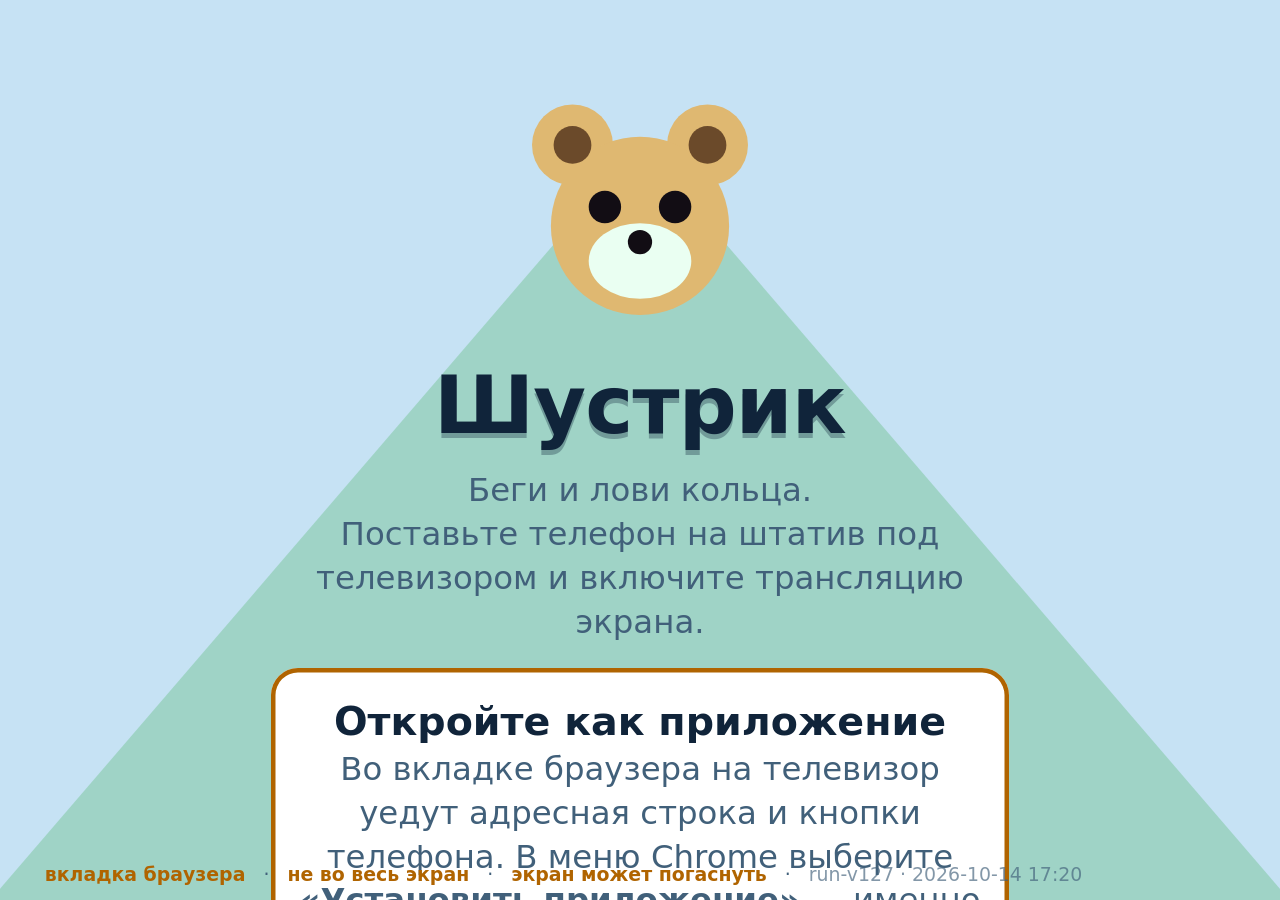
==== index.html @ c9cf73cc "Запись движений включается из меню: в PWA адресной строки нет Вчерашний читатель записи был бесполез" ====
<!doctype html>
<!-- Разбор: docs/identity-and-icons.md, docs/ui-and-layout.md -->
<html lang="ru">
<head>
<meta charset="utf-8">
<meta name="viewport" content="width=device-width, initial-scale=1, viewport-fit=cover, user-scalable=no">
<meta name="theme-color" content="#c6e2f4">
<title>Шустрик</title>
<link rel="manifest" href="manifest.webmanifest">
<link rel="icon" href="icons/icon-192.png">
<link rel="apple-touch-icon" href="icons/icon-192.png">
<link rel="stylesheet" href="css/style.css">
</head>
<body>

<div id="stage">
  <div class="corridor"></div>

  <!-- ШУСТРИК — талисман игры, и рисунок у него ОДИН на три места: здесь,
       в иконке приложения (tools/make-icons.mjs) и в самом забеге, где он
       выскакивает из бадника (js/view.js). Среды разные — разметка, байтовый
       кодировщик PNG и четырёхугольники Canvas2D, — слить их в один источник
       нечем. Цвета поэтому взяты из js/theme.js и сверяются тестом, а форму
       приходится держать руками: см. docs/identity-and-icons.md,
       «мордочка в трёх местах».

       Встроенным SVG, а не файлом: tools/make-sw.mjs кладёт в офлайн-кэш из
       icons/ только .png, и отдельный .svg тихо остался бы вне кэша — у
       ребёнка без сети пропала бы картинка, а приложение бы установилось.
-->
  <svg width="0" height="0" aria-hidden="true" style="position:absolute">
    <symbol id="shustrik" viewBox="0 0 100 100">
      <circle cx="25" cy="27" r="15" fill="#dfb871"/>
      <circle cx="75" cy="27" r="15" fill="#dfb871"/>
      <circle cx="50" cy="57" r="33" fill="#dfb871"/>
      <circle cx="25" cy="27" r="7" fill="#6b4a2a"/>
      <circle cx="75" cy="27" r="7" fill="#6b4a2a"/>
      <ellipse cx="50" cy="70" rx="19" ry="14" fill="#eafff2"/>
      <circle cx="37" cy="50" r="6" fill="#120d14"/>
      <circle cx="63" cy="50" r="6" fill="#120d14"/>
      <circle cx="50" cy="63" r="4.5" fill="#120d14"/>
    </symbol>
  </svg>

  <!-- Калитка. Нужна обязательно: без жеста пользователя браузер не даст ни
       полноэкранный режим, ни камеру. Нажатие кнопки и есть этот жест. -->
  <section id="gate" class="sheet screen center">
    <svg class="mascot" aria-hidden="true"><use href="#shustrik"/></svg>
    <h1>Шустрик</h1>
    <p class="lead">Беги и лови кольца.<br>Поставьте телефон на штатив под телевизором и включите трансляцию экрана.</p>

    <div class="card warn" id="installHint" hidden>
      <h2>Откройте как приложение</h2>
      <p class="lead">Во вкладке браузера на телевизор уедут адресная строка и кнопки телефона.
        В меню Chrome выберите <b>«Установить приложение»</b> — именно этот пункт,
        а не «Добавить на главный экран».</p>
    </div>

    <div class="row center">
      <button id="start" class="big">Начать<small>экран останется включённым</small></button>
    </div>
  </section>

  <!-- Главное меню. ОДНА дверь: забег.

       Дверей было две — «Тренировка» и «Игра», — и они врали обе: за
       тренировкой стоял полноценный забег с финишем и результатом, а за игрой
       заглушка «скоро». Калибровку спрашивать отдельной дверью не надо: она
       спрашивается сама, когда прошлая не годится (`isStale` в
       js/calibrate.js), и объясняет себя зоной-целью в окошке камеры. -->
  <section id="menu" class="sheet screen center" hidden>
    <svg class="mascot small" aria-hidden="true"><use href="#shustrik"/></svg>
    <h1>Шустрик</h1>
    <div class="row center">
      <button id="goPlay" class="big grass">Играть<small id="playLen">—</small></button>
    </div>
    <!-- Кто играет. Это не родительская настройка, а первый вопрос перед
         забегом: от выбранного игрока зависит и калибровка, и то, в чью
         таблицу попадёт результат. Поэтому кнопка здесь, а не в настройках. -->
    <div class="row center">
      <!-- Длину забега выбирает ребёнок, и это та же настройка, которую
           крутит взрослый в родительском меню: два ключа об одном разошлись
           бы на первом же «почему в меню три минуты, а в настройках пять».
           Отдельного экрана выбора нет нарочно — он стоил бы записи в
           SCREENS, ORIENTATION и BACK и лишнего нажатия по дороге к забегу. -->
      <button id="setRunLen" class="ghost">Забег: <span id="runLenV">—</span></button>
      <button id="goPlayers" class="ghost">Кто играет: <span id="whoV">—</span></button>
      <button id="goRecords" class="ghost">Рекорды</button>
    </div>
    <!-- Настройки отдельной кнопкой: прежде они открывались долгим удержанием
         невидимого угла, то есть не открывались никак — найти это, не зная
         заранее, невозможно. Кнопка нарочно мелкая и внизу: ребёнку она не
         нужна, но прятать её от взрослого дороже, чем показать ребёнку. -->
    <div class="row center">
      <button id="goParent" class="ghost small">Настройки</button>
    </div>
  </section>

  <!-- Забег. Единственный экран, который смотрят с дивана, поэтому .safe:
       кадр 16:9 с запасом на overscan телевизора. -->
  <section id="run" class="safe screen" hidden>
    <canvas id="runCanvas"></canvas>

    <!-- Предпросмотр камеры. Нужен взрослому при наводке штатива и ребёнку на
         калибровке — чтобы было видно, что игра его действительно видит. -->
    <div id="runPreview" hidden>
      <video id="runVideo" playsinline muted></video>
      <canvas id="runSkeleton"></canvas>
      <div id="runSilhouette"></div>
    </div>

    <!-- Полоса игрового поля: вся ширина, которую видит камера, и где на ней
         ребёнок. По ней видно край пространства, не вглядываясь в окошко. -->
    <div id="runField" hidden>
      <div class="zone"></div>
      <div id="runFieldMark"></div>
      <div id="runFieldHint"></div>
    </div>

    <div id="runHud">
      <div id="runScore">0</div>
      <div id="runProgress"><div id="runProgressFill"></div></div>
      <div id="runSeen"></div>
    </div>

    <div id="runOverlay" hidden>
      <!-- Шустрик на финише: награда за добеганный забег, а не украшение.
           Видимость решается там же, где у остальных частей результата, —
           одним выражением в refreshHud(), а не веткой: на блоке результата
           на этом уже ошибались, и он оставался висеть поверх следующего
           забега.

           Обёртка `div` вокруг `svg` обязательна. Всё приложение прячет
           элементы через `el.hidden`, но у SVGElement это свойство НЕ
           отражается в атрибут: присваивание проходит молча, `hidden` остаётся
           в разметке, и картинка не появляется никогда. Поймано глазами на
           первом же финише. -->
      <div id="runMascot" hidden><svg class="mascot small" aria-hidden="true"><use href="#shustrik"/></svg></div>
      <div id="runOverlayTitle">—</div>
      <div id="runOverlayText">—</div>
      <div id="runNumbers" hidden></div>
      <div id="runResult" hidden></div>
      <div class="row center" id="runResultRow" hidden>
        <button id="runAgain">Ещё раз</button>
        <!-- Запись в таблицу — только с финиша и только нажатием. Выход через
             паузу не пишет ничего: половина забега без начала не результат. -->
        <button id="runSave" class="secondary">Записать</button>
        <button id="runSaveAs" class="secondary">Другое имя</button>
        <button id="runDone" class="secondary">Вернуться в меню</button>
      </div>
      <div class="row center" id="runPauseRow" hidden>
        <button id="runResume">Продолжить</button>
        <button id="runToMenu" class="secondary">В главное меню</button>
      </div>
      <button id="runCamSwitch" class="secondary" hidden>Другая камера</button>
      <button id="runNext" hidden>Дальше</button>
    </div>

    <!-- Блокировка ориентации на Android работает не всегда: ей нужен
         полноэкранный режим, а у пользователя может быть выключен автоповорот.
         Поэтому подсказка сделана на CSS и не зависит от того, удалась ли
         блокировка: экран вертикальный — она видна. -->
    <div id="runRotate">
      <div id="runRotateIcon">⟲</div>
      <div id="runRotateText">Поверните телефон горизонтально</div>
      <div id="runRotateHint">Если не поворачивается — включите автоповорот в шторке</div>
    </div>

    <!-- Пауза вместо «Выйти»: выход одним нажатием посреди забега — это
         потерянный забег, а ребёнку чаще нужно просто остановиться. -->
    <button id="runExit" class="ghost">Пауза</button>
  </section>

  <!-- Честная заглушка: экран существует, содержимого пока нет. -->
  <section id="soon" class="sheet screen center" hidden>
    <h1 id="soonTitle">—</h1>
    <div class="card">
      <p class="lead" id="soonText">—</p>
    </div>
    <div class="row center"><button id="soonBack" class="ghost">Назад</button></div>
  </section>

  <!-- Родительское меню. Открывается долгим удержанием правого верхнего угла. -->
  <section id="parent" class="sheet screen" hidden>
    <h2>Настройки для взрослого</h2>
    <div class="card">
      <div class="row">
        <button id="setLen" class="ghost">Длина забега: <span id="lenV"></span></button>
        <button id="setCrouch" class="ghost">Приседания: <span id="crouchV"></span></button>
        <button id="setSound" class="ghost">Звук: <span id="soundV"></span></button>
        <button id="setPreview" class="ghost">Окошко камеры: <span id="previewV"></span></button>
        <button id="setScreenRun" class="ghost">Экран в забеге: <span id="screenRunV"></span></button>
        <button id="setRecord" class="ghost">Запись движений: <span id="recordV"></span></button>
        <button id="setDebug" class="ghost">Отладка: <span id="debugV"></span></button>
        <button id="setCache" class="ghost">Офлайн-кэш: <span id="cacheV"></span></button>
      </div>
    </div>
    <div class="card">
      <p class="lead">Звук должен идти <b>с телефона</b>, а на телевизоре быть приглушён:
        зеркалированный звук опаздывает вместе с картинкой, а телефон слышно сразу.</p>
    </div>
    <div class="row">
      <button id="saveLogs" class="ghost">Выгрузить журнал</button>
      <button id="goLogs" class="ghost">Журнал событий</button>
      <button id="resetCache" class="ghost">Сбросить кэш и перезагрузить</button>
      <button id="recal" class="ghost">Сбросить калибровку</button>
      <button id="parentBack">Закрыть</button>
    </div>
  </section>

  <!-- Журнал. Место ему во взрослом меню: ребёнку он не нужен, а выгружает
       его тот, кто потом будет передавать файл. -->
  <section id="logs" class="sheet screen" hidden>
    <h2>Журнал событий</h2>
    <div class="card">
      <p class="lead" id="logStat">Считаю…</p>
      <p class="lead dim" id="logLimits"></p>
    </div>
    <div class="row">
      <button id="logSave">Выгрузить файлом</button>
      <button id="logClear" class="ghost">Очистить</button>
      <button id="logsBack" class="ghost">Назад</button>
    </div>
    <p class="lead dim" id="logMsg"></p>
  </section>

  <!-- Кто играет. Своя калибровка у каждого: взрослый 173 см и ребёнок
       100–130 см затирали её друг другу, и второй проходил двадцать секунд
       калибровки заново при каждом забеге. -->
  <section id="players" class="sheet screen" hidden>
    <h2>Кто играет</h2>
    <div class="card">
      <div class="row" id="playerList"></div>
    </div>
    <div class="row">
      <button id="playerAdd">Новый игрок</button>
      <button id="playerDrop" class="ghost">Удалить этого</button>
      <button id="playersBack" class="ghost">Назад</button>
    </div>
    <p class="lead dim" id="playersMsg"></p>
  </section>

  <!-- Таблица рекордов. Отдельная на каждую длину забега: сырые кольца за
       пять минут и за одну несравнимы, и складывать их в один список значит
       выдавать длинный забег за мастерство. -->
  <section id="records" class="sheet screen" hidden>
    <h2>Рекорды</h2>
    <div class="row">
      <button id="recLen" class="ghost">Забег: <span id="recLenV"></span></button>
    </div>
    <div class="card">
      <div id="recList"></div>
    </div>
    <div class="row">
      <button id="recordsBack" class="ghost">Назад</button>
    </div>
  </section>

  <!-- Ввод имени. Единственное текстовое поле в приложении, и оно вертикальное:
       набирают его на телефоне в руке, а не читают с дивана. -->
  <section id="name" class="sheet screen" hidden>
    <h2 id="nameTitle">Как тебя зовут?</h2>
    <div class="card">
      <input id="nameInput" class="field" type="text" maxlength="12"
             autocomplete="off" autocapitalize="words" spellcheck="false"
             placeholder="Имя" />
      <p class="lead dim" id="nameHint">До 12 букв — длиннее не прочитать на телевизоре.</p>
    </div>
    <div class="row">
      <button id="nameSave">Готово</button>
      <button id="nameCancel" class="ghost">Отмена</button>
    </div>
  </section>

  <div id="status"></div>
  <div id="parentCorner"></div>
</div>

<script type="module" src="js/app.js"></script>
</body>
</html>
---- css/style.css ----
/* Вёрстка рассчитана на зеркалирование: крупные формы, жирный шрифт, высокий
   контраст — Miracast сжимает картинку и съедает тонкие линии.

   Два правила, которые отличают этот проект от обычной страницы:

   1. Верстаем во весь экран телефона (20:9), а не в кадр 16:9. Иначе получим
      поля 16:9 внутри зеркала 20:9 внутри экрана телевизора 16:9 — двойные
      полосы и сильно уменьшенную картинку. Всё важное при этом живёт внутри
      центральной области 16:9 (.safe), чтобы не уехать за край телевизора.
   2. Размер берётся от --vh, который считает js по visualViewport. Полный экран
      здесь косметика, а не несущая конструкция: вылезла строка состояния —
      приложение стало на несколько процентов меньше и продолжает работать. 

   Разбор: docs/ui-and-layout.md. */

/* ПАЛИТРА РАЗДЕЛЕНА НАДВОЕ, и это несущее различие, а не аккуратность.

   Листы (меню, калитка, настройки) — светлые: их держат в руке, и адресат у
   них дневной. Раньше здесь был почти чёрный фон с одной синей кнопкой, и
   заказчик сказал прямо: «всё выглядит весьма мрачно, а игра-то детская».

   А всё, что лежит ПОВЕРХ живого коридора — HUD, пауза, результат, — светлым
   текстом на тёмном и осталось. Под ним три разные зоны, включая ночную, и
   тёмный текст в ней исчезает. Поэтому у «поверх коридора» свои токены
   (`--on-dark`, `--scrim`, `--track`), и брать для них `--fg` нельзя. */
:root {
  /* ── лист: светлое дневное ── */
  --bg: #c6e2f4;     /* светлое небо; НЕ sky первой зоны — тот темнее */
  --panel: #ffffff;
  --fg: #10243a;
  --dim: #41607a;
  --ink: #0b1a2a;    /* текст на цветной кнопке */
  --accent: #ff9f1c; /* главная кнопка */
  --grass: #3cab4f;  /* вторая кнопка */
  --slate: #2c4a63;  /* служебная кнопка, текст светлый */
  /* Состояния на ЛИСТЕ — тёмные, их читают на светлом фоне. */
  --ok-ink: #1f8f4d;
  --warn-ink: #b06400;
  /* Подложка кнопки: синеватая, а не чёрная — на светлом фоне чёрная тень
     читается грязью. */
  --press: rgba(16, 36, 58, 0.32);
  --me: rgba(255, 159, 28, 0.26); /* своя строка в таблице рекордов */

  /* ── поверх коридора ── */
  --on-dark: #f4f9ff;
  --on-dark-dim: #c3d2e4;
  /* Карточка поверх кадра. Полупрозрачная НАМЕРЕННО: за текстом результата
     продолжает рисоваться коридор, и зона обязана быть видна до конца забега
     (см. docs/ui-and-layout.md). Непрозрачная карточка отменила бы это решение, не сломав
     ни одного теста. */
  --scrim: rgba(10, 22, 38, 0.62);
  /* А те же состояния ПОВЕРХ коридора — яркие, и это не дубль ради симметрии:
     тёмная охра на закатном небе и в ночной зоне не читается вовсе, а
     «камера не работает» и «ты вышел из кадра» обязаны быть видны всегда. */
  --ok: #39d98a;
  --warn: #ffb02e;
  --bad: #ff5a5f;
  --track: #1b2237;  /* дорожка полосы прогресса и полосы поля */
  --zone: #23406b;
  --star: #ffd34d;   /* то же золото, что у колец в игре */
  --stage-run: #0b0d14; /* поля по бокам кадра 16:9 на экране 20:9 */

  --safe: 3.5%;      /* запас на overscan телевизора */
  --vh: 100dvh;      /* переопределяется из js по visualViewport */
  --u: 1vmin;        /* единица масштаба, пересчитывается туда же */
}

* { box-sizing: border-box; }
html, body { margin: 0; height: 100%; overflow: hidden; }
body {
  background: var(--bg);
  color: var(--fg);
  font: 700 calc(var(--u) * 3.4)/1.35 system-ui, -apple-system, "Segoe UI", Roboto, sans-serif;
  -webkit-text-size-adjust: 100%;
  -webkit-tap-highlight-color: transparent;
  user-select: none;
  overscroll-behavior: none;
}

[hidden] { display: none !important; }

#stage {
  position: fixed;
  inset: 0;
  height: var(--vh);
  display: grid;
  place-items: center;
  background: var(--bg);
}

/* Экраны телефона: меню, калитка, настройки. Их держат в руке и трогают
   пальцем, прежде чем поставить телефон на штатив, поэтому они вертикальные.
   На телевизор они тоже уходят — с полями по бокам, и это нормально: адресат
   этих экранов стоит рядом с телефоном, а не сидит на диване. */
.sheet {
  width: 100%;
  max-width: calc(var(--u) * 92);
  min-height: var(--vh);
  margin-inline: auto;
  padding: calc(var(--safe) * 1.6) var(--safe);
  display: flex;
  flex-direction: column;
  gap: calc(var(--u) * 3);

  /* Прокрутка — ТОЛЬКО здесь, и это развёрнутое решение.

     Раньше её не было нигде: `html, body` с `overflow: hidden`, чтобы
     случайный свайп не уводил содержимое из-под пальца. Но настроек для
     взрослого стало восемь пунктов плюс пять кнопок, и экран перестал
     влезать в телефон. А `.sheet` центрирует колонку по вертикали, то есть
     лишнее уезжает за ОБА края сразу, унося и заголовок, и кнопку
     «Закрыть», — вернуться после этого нечем вообще. Это хуже случайного
     свайпа, и дальше будет только хуже: пунктов прибавляется.

     Прокручивается сам лист, а не страница: `html, body` по-прежнему
     зафиксированы, и кадр забега (`.safe`) не прокручивается никогда —
     адресат того экрана сидит на диване, двигать там нечего. */
  max-height: var(--vh);
  overflow-y: auto;
  /* Докрутил до конца — тянуть дальше нечего: иначе Chrome отдаёт жест
     странице и показывает «потяни для обновления» посреди настроек. */
  overscroll-behavior: contain;

  /* Две строки подряд, и это не опечатка. Короткий экран обязан стоять по
     центру — так он и выглядел всегда. Но у `center` в прокручиваемом
     контейнере есть известная беда: содержимое, которое не влезло, уезжает за
     ВЕРХ, и доскроллить до него нельзя — браузер не пускает выше нулевой
     прокрутки. `safe center` ровно это и лечит: пока влезает — по центру, не
     влезает — от верха. Браузер, который `safe` не знает, declaration
     отбросит и останется с первой строкой, то есть с сегодняшним поведением. */
  justify-content: center;
  justify-content: safe center;
}
/* В колонке кнопки занимают всю ширину: промахнуться пальцем мимо кнопки во
   весь экран невозможно, а это главное требование к экрану, который держат.
   width и align-self здесь обязательны: на этих же экранах стоит .center,
   который выравнивает содержимое по центру, и без них строка сжимается по
   кнопке, а кнопка остаётся узкой. */
.sheet .row {
  flex-direction: column;
  align-items: stretch;
  align-self: stretch;
  width: 100%;
}
.sheet button { width: 100%; min-width: 0; }

/* Центральная область 16:9 — всё, что обязано быть видно на телевизоре.
   Это кадр забега, а не меню. */
.safe {
  position: relative;
  width: 100%;
  max-width: calc(var(--vh) * 16 / 9);
  aspect-ratio: 16 / 9;
  max-height: var(--vh);
  padding: var(--safe);
  display: flex;
  flex-direction: column;
  justify-content: center;
  gap: calc(var(--u) * 2.4);
}

/* ─── типографика ─── */

h1 {
  margin: 0;
  font-size: calc(var(--u) * 9);
  line-height: 1;
  letter-spacing: -0.01em;
  text-shadow: 0 calc(var(--u) * 0.6) 0 var(--press);
}
h2 { margin: 0; font-size: calc(var(--u) * 4.4); }

/* Талисман на калитке и в меню. Размер в `--u`, как и всё остальное: иначе он
   перестанет масштабироваться между телефоном и зеркалом на телевизоре. */
.mascot {
  display: block;
  width: calc(var(--u) * 30);
  height: calc(var(--u) * 30);
  margin-inline: auto;
  flex: none;
}
.mascot.small { width: calc(var(--u) * 18); height: calc(var(--u) * 18); }
p { margin: 0; }
.dim { color: var(--dim); }
.lead { font-size: calc(var(--u) * 3.6); font-weight: 400; color: var(--dim); }

/* ─── кнопки ─── */

.row { display: flex; flex-wrap: wrap; gap: calc(var(--u) * 2.2); align-items: center; }
.row.center { justify-content: center; }

button {
  font: inherit;
  font-size: calc(var(--u) * 4);
  color: var(--ink);
  background: var(--accent);
  border: 0;
  border-radius: calc(var(--u) * 2.6);
  padding: calc(var(--u) * 2.6) calc(var(--u) * 4.4);
  min-width: calc(var(--u) * 34);
  cursor: pointer;
  text-align: center;
  /* Тонкая рамка исчезла бы при сжатии, поэтому различаем кнопки заливкой. */
  box-shadow: 0 calc(var(--u) * 0.8) 0 var(--press);
}
button:active { transform: translateY(calc(var(--u) * 0.4)); box-shadow: none; }
button:disabled { opacity: 0.45; }
/* `ghost` больше НЕ прозрачная, и это исправление по собственному же правилу
   проекта, записанному двумя абзацами ниже: прозрачная кнопка с тонким
   контуром на телевизоре после сжатия выглядит не как кнопка, а как пустое
   место — контур Miracast съедает первым. В главном меню таких было три из
   пяти, то есть большинство кнопок читалось пустотой.

   Имя класса оставлено: оно стоит в разметке десятка экранов, и переименование
   дало бы диff на сотню строк ради слова. Значит `ghost` теперь — белая
   заливка, самая светлая из четырёх. */
button.ghost {
  background: var(--panel);
  color: var(--fg);
  box-shadow: 0 calc(var(--u) * 0.8) 0 var(--press);
}

/* Вторая по важности кнопка: трава. Отличается от главной и тоном, и
   светлотой — цветность режется сильнее светлоты, поэтому одного тона мало. */
button.grass {
  background: var(--grass);
  color: var(--ink);
  box-shadow: 0 calc(var(--u) * 0.8) 0 var(--press);
}

/* Второстепенная кнопка — заливкой, а не рамкой. Прозрачная с тонким
   контуром на телевизоре после сжатия выглядит не как кнопка, а как
   пустое место: контур Miracast съедает первым. Отличается от главной
   светлотой, а не только тоном — цветность режется сильнее светлоты. */
button.secondary {
  background: var(--slate);
  color: var(--on-dark);
  box-shadow: 0 calc(var(--u) * 0.8) 0 var(--press);
}
/* Мелкая кнопка: для того, что нужно взрослому и не должно спорить за
   внимание с «Тренировкой» и «Игрой». */
button.small {
  font-size: calc(var(--u) * 3);
  padding: calc(var(--u) * 1.8) calc(var(--u) * 3);
  min-width: calc(var(--u) * 24);
  opacity: 0.75;
}

button.big {
  font-size: calc(var(--u) * 5.4);
  padding: calc(var(--u) * 4) calc(var(--u) * 5);
  min-width: calc(var(--u) * 46);
  display: flex;
  flex-direction: column;
  gap: calc(var(--u) * 1);
  align-items: center;
}
button.big small {
  font-size: calc(var(--u) * 2.6);
  font-weight: 400;
  opacity: 0.75;
}

/* ─── экраны ─── */

.screen { display: flex; flex-direction: column; gap: calc(var(--u) * 2.6); }
.screen.center { align-items: center; text-align: center; }

/* Карточка. На тёмном фоне она отличалась от него сама; на светлом белое по
   светло-голубому даёт отношение светлот 1.35, и после сжатия Miracast край
   карточки теряется. Поэтому к заливке добавлена подложка — тем же приёмом,
   что у кнопок, и той же переменной: тонкой рамке тут веры нет. */
.card {
  background: var(--panel);
  border-radius: calc(var(--u) * 3);
  padding: calc(var(--u) * 3);
  box-shadow: 0 calc(var(--u) * 0.6) 0 var(--press);
}
.card.warn { box-shadow: inset 0 0 0 calc(var(--u) * 0.5) var(--warn-ink); }

/* Единственное текстовое поле в приложении — имя игрока.

   Образца для него не было: до сих пор весь ввод делался кнопкой, которая
   перебирает конечный список вариантов. Поэтому размеры взяты у кнопки, а не
   у браузерного умолчания: поле на телефоне трогают пальцем, и мелкое
   системное поле на этих экранах выглядело бы случайной деталью с другого
   приложения.

   font-size не ниже 16 px по требованию Safari и Chrome для Android: при
   меньшем размере браузер при фокусе зумит страницу целиком, и верстка
   экрана уезжает вместе с клавиатурой. var(--u) * 4 на телефоне заметно
   больше, так что это запас, а не ограничение. */
.field {
  width: 100%;
  box-sizing: border-box;
  font: inherit;
  font-size: max(16px, calc(var(--u) * 4));
  color: var(--fg);
  background: var(--bg);
  border: 0;
  box-shadow: inset 0 0 0 calc(var(--u) * 0.5) var(--dim);
  border-radius: calc(var(--u) * 2.2);
  padding: calc(var(--u) * 2.4) calc(var(--u) * 3);
  text-align: center;
}
.field:focus { outline: 0; box-shadow: inset 0 0 0 calc(var(--u) * 0.7) var(--accent); }
.field::placeholder { color: var(--dim); }

/* Строка таблицы рекордов. Своей заливкой, а не рамкой и не полосатым фоном:
   рамка после сжатия Miracast исчезает первой. Текущий игрок выделен — это
   единственное, что в таблице надо найти глазами сразу. */
.rec {
  display: flex;
  gap: calc(var(--u) * 2);
  align-items: baseline;
  padding: calc(var(--u) * 1.6) calc(var(--u) * 2);
  border-radius: calc(var(--u) * 1.6);
}
.rec + .rec { margin-top: calc(var(--u) * 1.2); }
.rec.more { color: var(--dim); justify-content: center; padding-block: 0; }

/* Второй рубеж против списка длиннее экрана.

   Первый — в коде: таблица показывает десятку. Этот стоял потому, что
   прокрутки в приложении не было нигде, и длинный список уезжал за ОБА края
   сразу, унося и заголовок, и кнопку «Назад»; вернуться после этого было
   нечем. Теперь лист прокручивается (см. `.sheet`), и смертельным этот случай
   быть перестал — но рубеж остаётся, и уже по другой причине: кнопка «Назад»
   обязана быть видна БЕЗ прокрутки. Иначе выход из экрана надо сначала
   найти, а список игроков кодом не ограничен вовсе — ограничивать его числом
   неправильно, игрока надо выбрать, а не посмотреть.

   Потолок считается от --vh, а НЕ от --u. Это та же ловушка, на которой
   рубеж в первый раз и не сработал: --u привязана к меньшей стороне
   доступной области, и на широком окне «120 единиц» оказываются выше всего
   экрана, то есть ограничением быть перестают. Половина высоты оставляет
   место заголовку, переключателю длины и кнопке «Назад» — тому, ради чего
   рубеж и стоит. */
#recList, #playerList { max-height: calc(var(--vh) * 0.5); overflow-y: auto; }
/* Своя строка подсвечена `--me` — это `--accent` с прозрачностью. Отдельной
   переменной, а не числом внутри правила: подмешать альфу к hex в CSS нечем,
   кроме color-mix, зато рядом с `--accent` её видно и меняют вместе. */
.rec.me { background: var(--me); }
.rec .place { color: var(--dim); min-width: calc(var(--u) * 5); }
.rec .who { flex: 1; overflow: hidden; text-overflow: ellipsis; white-space: nowrap; }
/* Число рекорда — тёмной охрой, а не `--accent`. Оранжевая заливка кнопки
   работает как ЗАЛИВКА, но тем же цветом по белой карточке текст даёт
   отношение 2.05 — для цифры, ради которой таблицу и открывают, этого мало. */
.rec .num { color: var(--warn-ink); }
.rec .when { color: var(--dim); font-size: calc(var(--u) * 2.6); }

/* Полоса состояния для взрослого: установлено ли приложение, держится ли
   экран. Ребёнку она не нужна, поэтому мелкая и в углу. */
#status {
  position: absolute;
  left: var(--safe);
  bottom: calc(var(--safe) * 0.4);
  font-size: calc(var(--u) * 2.1);
  font-weight: 400;
  color: var(--dim);
  display: flex;
  gap: calc(var(--u) * 2);
}
#status b { font-weight: 700; }
#status .no { color: var(--warn-ink); }
#status .ver { opacity: 0.65; }
#status .yes { color: var(--ok-ink); }

/* Невидимая зона в углу: долгое удержание открывает родительское меню.
   Ребёнок на неё не наткнётся — там нет ничего, что просит нажатия. */
#parentCorner {
  position: absolute;
  right: 0;
  top: 0;
  width: calc(var(--u) * 14);
  height: calc(var(--u) * 14);
}

/* ─── экран забега ─── */

/* Канвас занимает кадр целиком. Его внутренний буфер фиксирован (1280×720) и
   не зависит от DPR — растягивает его браузер, и это дешевле, чем рисовать в
   высоком разрешении ради картинки, которую Miracast всё равно пережмёт. */
#run { padding: 0; }
#runCanvas {
  position: absolute;
  inset: 0;
  width: 100%;
  height: 100%;
  display: block;
  background: var(--bg);
}

/* HUD держится внутри запаса на overscan: у телевизора края обрезаются. */
#runHud {
  position: absolute;
  inset: var(--safe);
  /* Полоса прогресса живёт отдельной строкой сверху, поэтому содержимому
     нужен отступ: иначе счёт налезет на неё. */
  padding-top: calc(var(--u) * 2.6);
  display: flex;
  justify-content: space-between;
  align-items: flex-start;
  pointer-events: none;
  font-size: calc(var(--u) * 6);
  /* Свой цвет, а не унаследованный от body: `--fg` на листе теперь тёмный, а
     HUD лежит поверх живого коридора, и в ночной зоне тёмный текст исчезает. */
  color: var(--on-dark);
  text-shadow: 0 calc(var(--u) * 0.5) 0 rgba(0, 0, 0, 0.6);
}
#runScore::before { content: '★ '; color: var(--star); }

/* Полоса до финиша. Ребёнку обещан конец забега, и он должен быть виден:
   «сколько ещё» — первый вопрос, который задают на третьей минуте.

   Но стояла она посреди HUD, между счётом и «вижу тебя», то есть ровно в поле
   зрения — и мешала. Теперь это тонкая линия по верхнему краю кадра: видно,
   когда ищешь глазами, и не лезет, когда смотришь на коридор. */
#runProgress {
  position: absolute;
  left: 0;
  right: 0;
  top: 0;
  height: calc(var(--u) * 0.9);
  border-radius: calc(var(--u) * 0.45);
  background: var(--track);
  overflow: hidden;
}
#runProgressFill {
  height: 100%;
  width: 0%;
  background: var(--star);
  border-radius: inherit;
}
#runSeen { font-size: calc(var(--u) * 2.6); font-weight: 400; color: var(--on-dark-dim); }
#runSeen.lost { color: var(--warn); }

/* Окошко камеры всегда в углу и никогда посередине.

   Сначала на установке штатива оно стояло по центру и занимало почти половину
   ширины: казалось, что наводить штатив удобнее по большой картинке. На деле
   оно закрыло собой кадр, то есть ровно то, ради чего игру и запускают.
   Наводить можно и по угловому — там видно и силуэт-цель, и числа рядом.

   Якорь один на все стадии, меняется только размер: в забеге окошко самое
   маленькое. Слева внизу — справа живёт «Выйти», а сверху счёт и полоса до
   финиша. */
#runPreview {
  position: absolute;
  left: var(--safe);
  bottom: calc(var(--safe) * 4.6);
  width: 26%;
  aspect-ratio: 16 / 9;
  border-radius: calc(var(--u) * 1.6);
  overflow: hidden;
  background: #000;
  /* Контур окошка лежит поверх коридора, поэтому светлый: `--dim` листа
     теперь тёмный и на тёмной зоне растворился бы. */
  box-shadow: 0 0 0 calc(var(--u) * 0.5) var(--on-dark-dim);
}

/* На калибровке окошко НЕ уменьшается, и это решение развёрнуто намеренно.
   Раньше оно уступало место подсказкам — «уже сделало свою работу». Теперь
   подсказка живёт внутри него: зона-цель показывает, куда шагнуть и насколько
   присесть, а словами этого семилетке через комнату не сказать. Значит
   окошко — не зрелище, а орган управления, и на калибровке оно того же
   размера, что на установке штатива. */
/* Зеркалим: камера смотрит на ребёнка спереди, и без зеркала его шаг влево
   уезжал бы на окошке вправо. Окошко, поставленное ради понимания, добавляло
   бы путаницы. Скелет зеркалится в коде, тем же способом. */
#runVideo {
  width: 100%;
  height: 100%;
  object-fit: cover;
  display: block;
  transform: scaleX(-1);
}
#runSkeleton { position: absolute; inset: 0; width: 100%; height: 100%; }

/* Во время игры окошко маленькое и в углу: оно подсказка, а не зрелище. */
/* Во время забега — самое маленькое: это подсказка, а не зрелище, и смотреть
   ребёнок должен на коридор. */
#runPreview.watch {
  width: 14%;
  opacity: 0.85;
}

/* ─── полоса игрового поля ─── */

#runField {
  position: absolute;
  left: var(--safe);
  bottom: calc(var(--safe) * 1.4);
  width: 17%;
  height: calc(var(--u) * 3.4);
  border-radius: calc(var(--u) * 1.7);
  background: var(--track);
  box-shadow: inset 0 0 0 calc(var(--u) * 0.35) var(--on-dark-dim);
  overflow: hidden;
}
/* Безопасная зона — та часть кадра, где игра уверенно видит ребёнка. */
#runField .zone {
  position: absolute;
  left: 8%;
  right: 8%;
  top: 0;
  bottom: 0;
  background: var(--zone);
}
#runFieldMark {
  position: absolute;
  top: 50%;
  width: calc(var(--u) * 2.6);
  height: calc(var(--u) * 2.6);
  margin-left: calc(var(--u) * -1.3);
  margin-top: calc(var(--u) * -1.3);
  border-radius: 50%;
  background: var(--ok);
}
#runField.near #runFieldMark { background: var(--warn); }
#runField.lost { box-shadow: inset 0 0 0 calc(var(--u) * 0.5) var(--warn); }
#runField.lost #runFieldMark { background: var(--bad); }

/* Силуэт-цель: куда встать ребёнку. Пунктир пережил бы сжатие хуже сплошной
   рамки, поэтому рамка сплошная и толстая. */
#runSilhouette {
  position: absolute;
  left: 50%;
  top: 8%;
  width: 26%;
  height: 84%;
  transform: translateX(-50%);
  border: calc(var(--u) * 0.7) solid var(--ok);
  border-radius: calc(var(--u) * 1.5);
  opacity: 0.8;
}
#runSilhouette.bad { border-color: var(--warn); }

/* Числа для взрослого при наводке: что дала камера и как стоит ребёнок. */
#runNumbers {
  display: flex;
  gap: calc(var(--u) * 3);
  flex-wrap: wrap;
  justify-content: center;
  font-size: calc(var(--u) * 2.8);
  font-weight: 400;
  color: var(--on-dark-dim);
}
#runNumbers b { display: block; font-size: calc(var(--u) * 4); color: var(--on-dark); font-weight: 700; }
#runNumbers .bad b { color: var(--warn); }
#runNumbers .good b { color: var(--ok); }

/* Подсказка на паузе. Крупно: её читают с дивана, и читает её ребёнок. */
#runOverlay {
  position: absolute;
  inset: 0;
  display: flex;
  flex-direction: column;
  gap: calc(var(--u) * 2);
  align-items: center;
  justify-content: center;
  text-align: center;
  padding: var(--safe);
}
/* На установке штатива середина кадра занята предпросмотром, поэтому
   подсказка уезжает вверх, а числа — вниз. */
#runOverlay.setup { justify-content: space-between; }
/* Числа на установке сдвинуты правее окошка: иначе они оказываются под ним и
   читаются хуже всего именно тогда, когда по ним и наводят штатив. */
#runOverlay.setup #runNumbers { padding-left: 30%; }
#runOverlay.setup #runOverlayTitle { font-size: calc(var(--u) * 6); }

#runOverlayTitle { font-size: calc(var(--u) * 11); line-height: 1; color: var(--on-dark); }
#runOverlayText { font-size: calc(var(--u) * 4); font-weight: 400; color: var(--on-dark-dim); }

/* Подложка под текстом паузы и результата. Стоит на СОДЕРЖИМОМ, а не на всём
   `#runOverlay`: оверлей занимает кадр целиком, и залив его, мы спрятали бы
   коридор — а он обязан быть виден до конца забега, иначе зона на финише
   перестаёт держаться (это уже чинили). Полупрозрачная по той же причине. */
#runOverlayTitle, #runOverlayText, #runResult {
  background: var(--scrim);
  border-radius: calc(var(--u) * 2.4);
  padding: calc(var(--u) * 1.4) calc(var(--u) * 3.4);
}
/* Пустая строка подложки не получает: на калибровке до первой достоверной позы
   подсказка пуста, и под заголовком висела бы тёмная плашка в две строки
   высотой — на пустом месте и без причины. */
#runOverlayTitle:empty, #runOverlayText:empty, #runResult:empty {
  background: none;
  padding: 0;
}

/* Результат забега. Крупно: его читают с дивана, и читает его ребёнок. */
#runResult {
  display: flex;
  gap: calc(var(--u) * 6);
  justify-content: center;
  font-size: calc(var(--u) * 3);
  font-weight: 400;
  color: var(--on-dark-dim);
}
#runResult b { display: block; font-size: calc(var(--u) * 9); color: var(--on-dark); font-weight: 700; }
#runResult .stars b { color: var(--star); }

/* Полоса состояния адресована взрослому при настройке. Во время забега она на
   телевизоре — мусор поверх игры, да ещё и в том углу, где и так есть HUD. */
body:has(#run:not([hidden])) #status { display: none; }

/* Кадр забега — коробка 16:9, а экран телефона 20:9, и на телевизоре по бокам
   остаются поля. В них просвечивал декоративный коридор с экрана меню, и
   выглядело это как остатки прошлого экрана. Во время забега фон гасим до
   цвета неба — того же, которым закрашен кадр, — и поля перестают читаться
   как поля. */
body:has(#run:not([hidden])) .corridor { display: none; }
body:has(#run:not([hidden])) #stage { background: var(--stage-run); }

/* Подсказка о повороте. Показывается только когда экран действительно
   вертикальный, поэтому ей всё равно, сработала блокировка ориентации или
   нет — а она на Android срабатывает не всегда. */
#runRotate { display: none; }
@media (orientation: portrait) {
  body:has(#run:not([hidden])) #runRotate {
    /* fixed, а не absolute: кадр забега — коробка 16:9, и в вертикальном
       экране она занимает лишь полосу посередине. Подсказка, накрывающая
       только её, оставляет коридор торчать сверху и снизу и выглядит
       сломанной ровно там, где должна объяснять. */
    position: fixed;
    inset: 0;
    z-index: 5;
    display: flex;
    flex-direction: column;
    gap: calc(var(--u) * 3);
    align-items: center;
    justify-content: center;
    text-align: center;
    padding: var(--safe);
    background: var(--bg);
  }
}
#runRotateIcon { font-size: calc(var(--u) * 18); line-height: 1; color: var(--fg); }
#runRotateText { font-size: calc(var(--u) * 6); }
#runRotateHint { font-size: calc(var(--u) * 3.4); font-weight: 400; color: var(--dim); }

/* Кнопка паузы — единственная кнопка, которая живёт ПОВЕРХ живого коридора.
   Значит и цвета у неё оттуда же: белая заливка листа была бы в кадре вторым
   по светлоте пятном после проёма и спорила бы с ним за «иди сюда». */
#runExit {
  background: var(--scrim);
  color: var(--on-dark);
  position: absolute;
  right: var(--safe);
  bottom: var(--safe);
  min-width: 0;
  font-size: calc(var(--u) * 2.6);
  padding: calc(var(--u) * 1.4) calc(var(--u) * 2.6);
  opacity: 0.5;
}

/* Фон меню: уходящая вдаль дорожка. Чистый CSS, ничего не грузит.
   Треугольником, а не коническим градиентом: у клипа геометрия задана тремя
   точками и предсказуема, а градиент приходится подбирать углами.

   Был синим пятном на почти чёрном — единственным цветом на экране. Стал
   травяным клином на светлом небе: то же небо и та же трава, что в первой
   зоне забега, поэтому меню и игра читаются как одно место.

   Непрозрачность подбиралась глазами и дважды: 0.18 на светлом фоне не видно
   вовсе, а 0.5 превращает клин в зелёную пирамиду во весь экран, которая
   спорит и с заголовком, и с талисманом. 0.28 — дорожка, а не фигура. */
.corridor {
  position: absolute;
  inset: 0;
  z-index: -1;
  opacity: 0.28;
  background: var(--grass);
  clip-path: polygon(50% 16%, 108% 112%, -8% 112%);
}

@media (prefers-reduced-motion: reduce) {
  button:active { transform: none; }
}
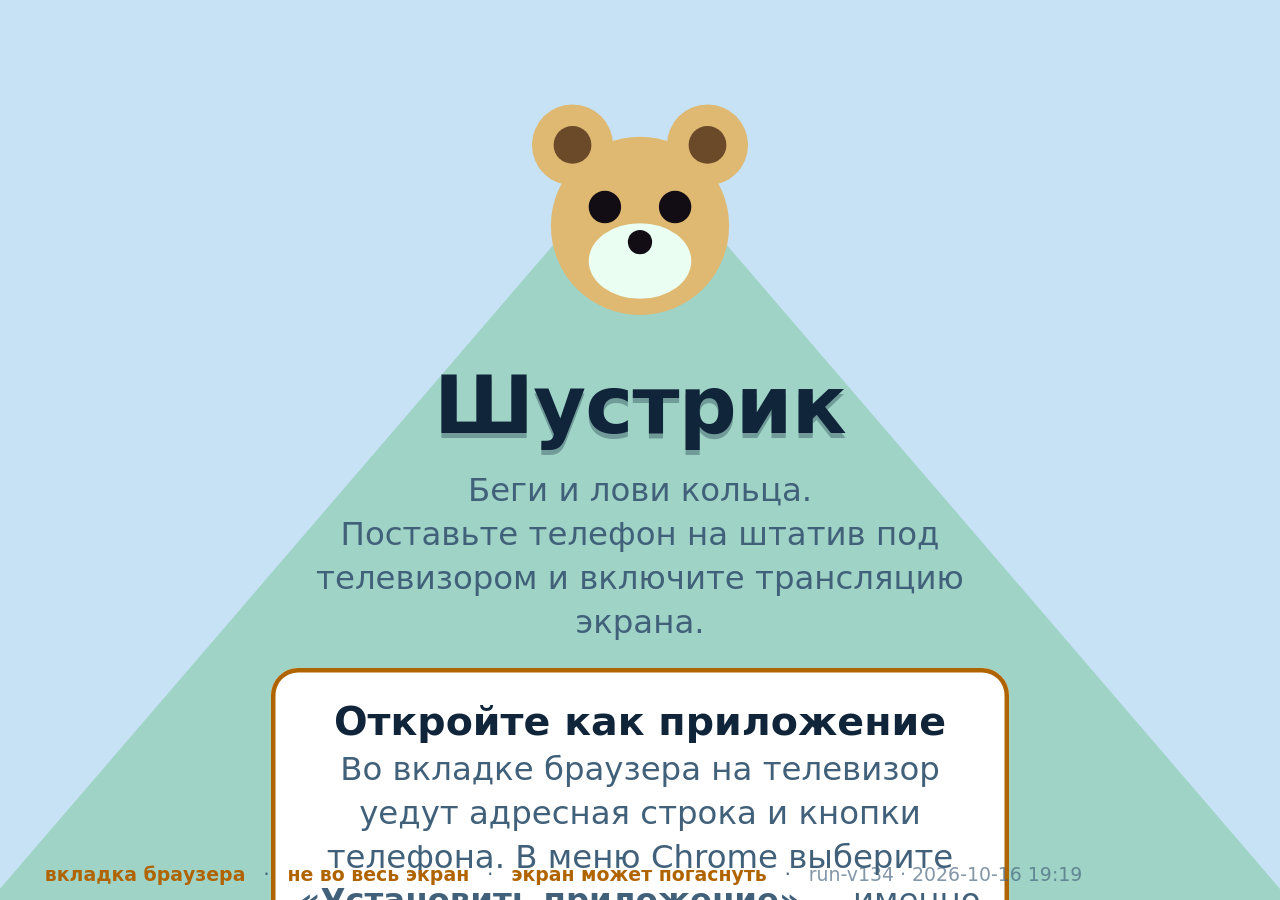
==== commit 6f752185: "Экран кубка: двенадцать полос, светлота растёт к вершине Co-Authored-By: Claude Opus 5 (1M context) " ====
--- a/index.html
+++ b/index.html
@@ -86,6 +86,7 @@
       <button id="setRunLen" class="ghost">Забег: <span id="runLenV">—</span></button>
       <button id="goPlayers" class="ghost">Кто играет: <span id="whoV">—</span></button>
       <button id="goRecords" class="ghost">Рекорды</button>
+      <button id="goTrophy" class="ghost">Кубок: <span id="trophyLv">—</span></button>
     </div>
     <!-- Настройки отдельной кнопкой: прежде они открывались долгим удержанием
          невидимого угла, то есть не открывались никак — найти это, не зная
@@ -256,6 +257,36 @@
     </div>
   </section>
 
+  <!-- Кубок. Полосы снизу вверх: нижняя — первый уровень. Светлота растёт к
+       вершине, поэтому кубок читается как «наливается» даже когда Miracast
+       съел цветность. Заливку полос назначает код, прятать здесь нечего:
+       el.hidden на SVG не работает. -->
+  <section id="trophy" class="sheet screen center" hidden>
+    <h1>Кубок</h1>
+    <svg id="trophyCup" viewBox="0 0 100 150" class="cup" aria-hidden="true">
+      <g id="trophyBars">
+        <rect data-lv="12" x="14" y="12" width="72" height="8" />
+        <rect data-lv="11" x="15" y="20" width="70" height="8" />
+        <rect data-lv="10" x="16" y="28" width="68" height="8" />
+        <rect data-lv="9"  x="18" y="36" width="64" height="8" />
+        <rect data-lv="8"  x="20" y="44" width="60" height="8" />
+        <rect data-lv="7"  x="23" y="52" width="54" height="8" />
+        <rect data-lv="6"  x="26" y="60" width="48" height="8" />
+        <rect data-lv="5"  x="29" y="68" width="42" height="8" />
+        <rect data-lv="4"  x="32" y="76" width="36" height="8" />
+        <rect data-lv="3"  x="35" y="84" width="30" height="8" />
+        <rect data-lv="2"  x="38" y="92" width="24" height="8" />
+        <rect data-lv="1"  x="41" y="100" width="18" height="8" />
+      </g>
+      <!-- Ножка и подставка: крупные плоские формы, как требует сжатие. -->
+      <rect x="46" y="108" width="8" height="22" fill="#8a6a2f" />
+      <rect x="30" y="130" width="40" height="10" fill="#6b5024" />
+    </svg>
+    <div id="trophyNow" class="when">—</div>
+    <div id="trophyNext" class="when">—</div>
+    <div class="row center"><button id="trophyBack" class="ghost">Назад</button></div>
+  </section>
+
   <!-- Ввод имени. Единственное текстовое поле в приложении, и оно вертикальное:
        набирают его на телефоне в руке, а не читают с дивана. -->
   <section id="name" class="sheet screen" hidden>
--- a/css/style.css
+++ b/css/style.css
@@ -679,3 +679,12 @@
 @media (prefers-reduced-motion: reduce) {
   button:active { transform: none; }
 }
+
+/* Кубок. Высота от --vh, а не от --u: --u привязана к меньшей стороне, и на
+   широком экране «сто двадцать единиц» оказываются выше всего окна — ровно
+   так уже не сработал потолок у списка рекордов. Кнопка «Назад» обязана быть
+   видна БЕЗ прокрутки. */
+.cup { width: auto; height: calc(var(--vh) * 46); display: block; margin: 0 auto; }
+/* Запертая полоса — приглушённой заливкой, а не контуром: контур Miracast
+   съедает первым, и полоса читалась бы пустотой. */
+.cup rect[data-lv] { fill: var(--dim); }
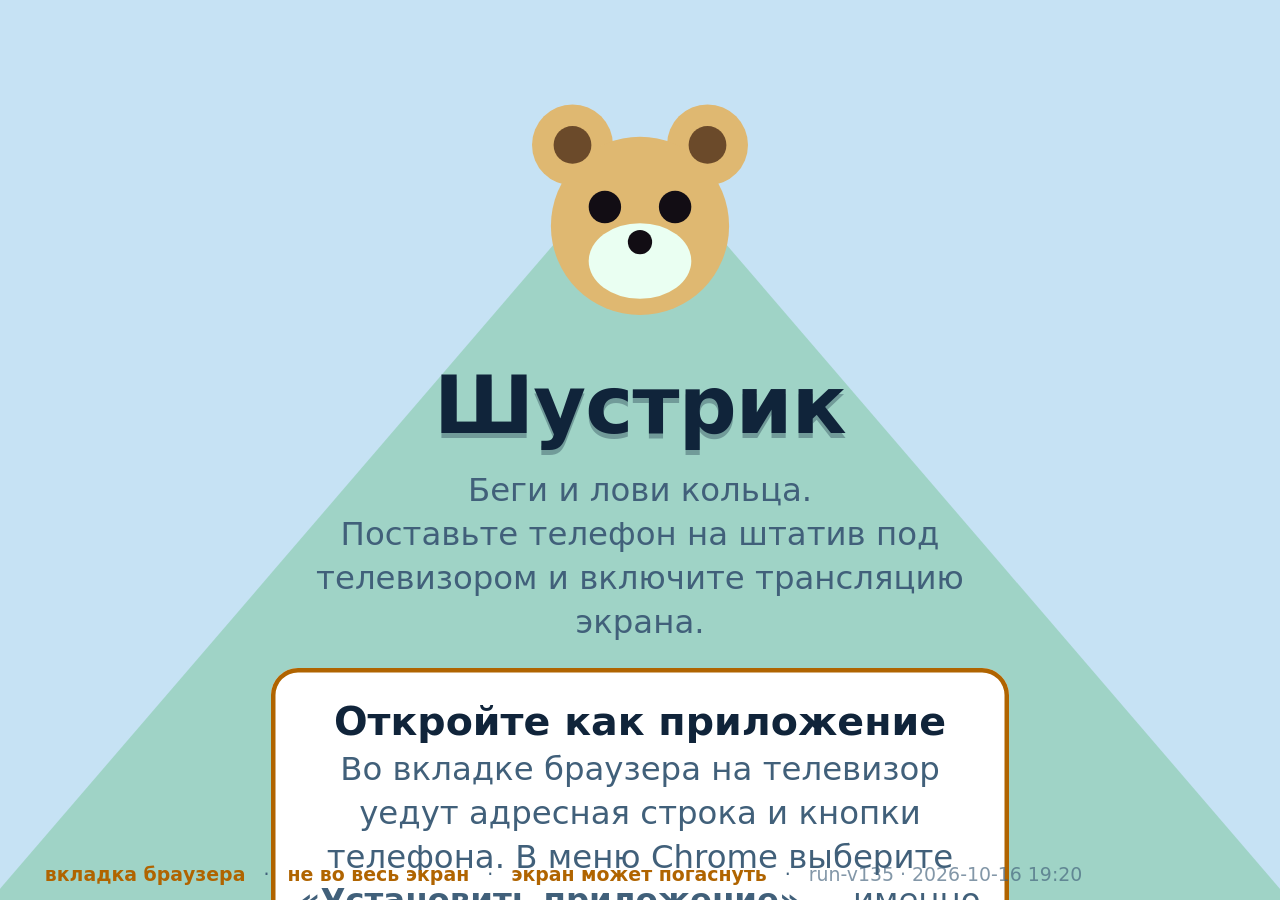
==== commit 169d80d5: "Выбор мира: запертый виден и говорит, сколько до него Co-Authored-By: Claude Opus 5 (1M context) <no" ====
--- a/index.html
+++ b/index.html
@@ -87,6 +87,7 @@
       <button id="goPlayers" class="ghost">Кто играет: <span id="whoV">—</span></button>
       <button id="goRecords" class="ghost">Рекорды</button>
       <button id="goTrophy" class="ghost">Кубок: <span id="trophyLv">—</span></button>
+      <button id="goWorld" class="ghost">Мир: <span id="worldV">—</span></button>
     </div>
     <!-- Настройки отдельной кнопкой: прежде они открывались долгим удержанием
          невидимого угла, то есть не открывались никак — найти это, не зная
@@ -287,6 +288,14 @@
     <div class="row center"><button id="trophyBack" class="ghost">Назад</button></div>
   </section>
 
+  <!-- Выбор мира. Кнопки собирает код: их число задаёт реестр WORLDS, и
+       второй список в разметке разъехался бы с ним. -->
+  <section id="worlds" class="sheet screen" hidden>
+    <h1>Куда побежим</h1>
+    <div id="worldList"></div>
+    <div class="row center"><button id="worldsBack" class="ghost">Назад</button></div>
+  </section>
+
   <!-- Ввод имени. Единственное текстовое поле в приложении, и оно вертикальное:
        набирают его на телефоне в руке, а не читают с дивана. -->
   <section id="name" class="sheet screen" hidden>
--- a/css/style.css
+++ b/css/style.css
@@ -688,3 +688,13 @@
 /* Запертая полоса — приглушённой заливкой, а не контуром: контур Miracast
    съедает первым, и полоса читалась бы пустотой. */
 .cup rect[data-lv] { fill: var(--dim); }
+
+/* Четыре мира столбиком, кнопка «Назад» под ними и без прокрутки. Потолок от
+   --vh, как у списков рекордов и игроков, и по той же причине. */
+#worldList { display: flex; flex-direction: column; gap: calc(var(--u) * 2.2);
+             max-height: calc(var(--vh) * 0.5); overflow-y: auto; }
+/* Запертый мир гаснет, но остаётся читаемым: ребёнок должен видеть, за что
+   бежит. Заливкой, не контуром — контур Miracast съедает первым. */
+#worldList button[disabled] { background: var(--dim); color: var(--fg); opacity: 1; }
+/* Выбранный помечен заливкой, а не галочкой — по той же причине. */
+#worldList button.chosen { background: var(--ok); }
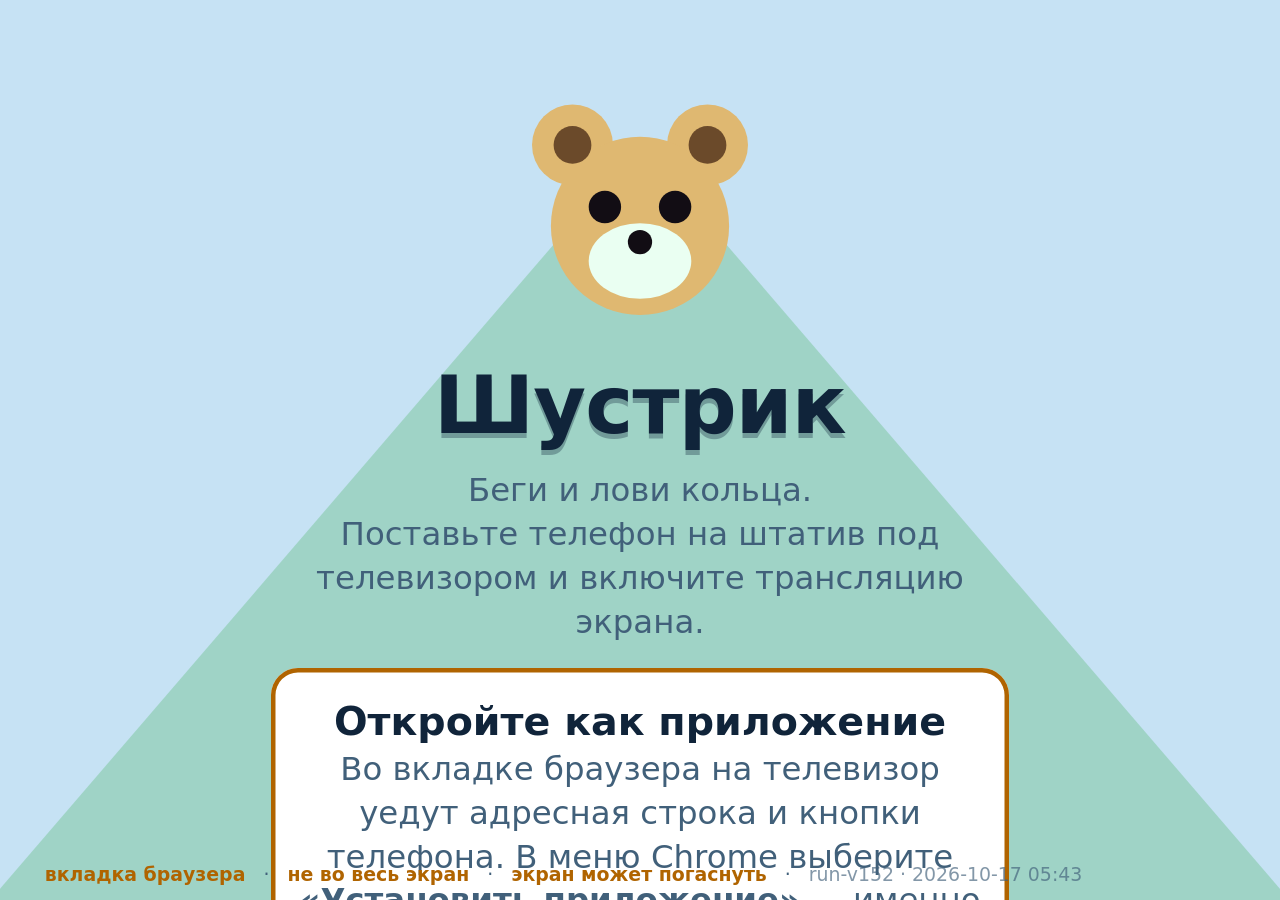
==== commit 5c008acd: "Сплошное ревью работы по спеку кубка: семь находок Ревью шло по спеку против готового кода, а не по " ====
--- a/index.html
+++ b/index.html
@@ -266,18 +266,18 @@
     <h1>Кубок</h1>
     <svg id="trophyCup" viewBox="0 0 100 150" class="cup" aria-hidden="true">
       <g id="trophyBars">
-        <rect data-lv="12" x="14" y="12" width="72" height="8" />
-        <rect data-lv="11" x="15" y="20" width="70" height="8" />
-        <rect data-lv="10" x="16" y="28" width="68" height="8" />
-        <rect data-lv="9"  x="18" y="36" width="64" height="8" />
-        <rect data-lv="8"  x="20" y="44" width="60" height="8" />
-        <rect data-lv="7"  x="23" y="52" width="54" height="8" />
-        <rect data-lv="6"  x="26" y="60" width="48" height="8" />
-        <rect data-lv="5"  x="29" y="68" width="42" height="8" />
-        <rect data-lv="4"  x="32" y="76" width="36" height="8" />
-        <rect data-lv="3"  x="35" y="84" width="30" height="8" />
-        <rect data-lv="2"  x="38" y="92" width="24" height="8" />
-        <rect data-lv="1"  x="41" y="100" width="18" height="8" />
+        <rect data-lv="12" x="14" y="12" width="72" height="7" />
+        <rect data-lv="11" x="15" y="20" width="70" height="7" />
+        <rect data-lv="10" x="16" y="28" width="68" height="7" />
+        <rect data-lv="9"  x="18" y="36" width="64" height="7" />
+        <rect data-lv="8"  x="20" y="44" width="60" height="7" />
+        <rect data-lv="7"  x="23" y="52" width="54" height="7" />
+        <rect data-lv="6"  x="26" y="60" width="48" height="7" />
+        <rect data-lv="5"  x="29" y="68" width="42" height="7" />
+        <rect data-lv="4"  x="32" y="76" width="36" height="7" />
+        <rect data-lv="3"  x="35" y="84" width="30" height="7" />
+        <rect data-lv="2"  x="38" y="92" width="24" height="7" />
+        <rect data-lv="1"  x="41" y="100" width="18" height="7" />
       </g>
       <!-- Ножка и подставка: крупные плоские формы, как требует сжатие. -->
       <rect x="46" y="108" width="8" height="22" fill="#8a6a2f" />
--- a/css/style.css
+++ b/css/style.css
@@ -11,7 +11,7 @@
       здесь косметика, а не несущая конструкция: вылезла строка состояния —
       приложение стало на несколько процентов меньше и продолжает работать. 
 
-   Разбор: docs/ui-and-layout.md. */
+   Разбор: docs/prizes-and-cost.md, docs/ui-and-layout.md. */
 
 /* ПАЛИТРА РАЗДЕЛЕНА НАДВОЕ, и это несущее различие, а не аккуратность.
 
@@ -684,17 +684,53 @@
    широком экране «сто двадцать единиц» оказываются выше всего окна — ровно
    так уже не сработал потолок у списка рекордов. Кнопка «Назад» обязана быть
    видна БЕЗ прокрутки. */
-.cup { width: auto; height: calc(var(--vh) * 46); display: block; margin: 0 auto; }
+.cup { width: auto; height: calc(var(--vh) * 0.46); display: block; margin: 0 auto; }
 /* Запертая полоса — приглушённой заливкой, а не контуром: контур Miracast
-   съедает первым, и полоса читалась бы пустотой. */
+   съедает первым, и полоса читалась бы пустотой.
+
+   Заливку ВЗЯТОЙ полосы ставит код, и ставит её инлайновым стилем: правило
+   ниже перебило бы презентационный атрибут SVG, у которого специфичность
+   нулевая. Проверено в браузере — полосы оставались серыми при любой копилке,
+   а ножка и подставка, которых код не трогает, рисовались верно. */
 .cup rect[data-lv] { fill: var(--dim); }
 
 /* Четыре мира столбиком, кнопка «Назад» под ними и без прокрутки. Потолок от
    --vh, как у списков рекордов и игроков, и по той же причине. */
 #worldList { display: flex; flex-direction: column; gap: calc(var(--u) * 2.2);
              max-height: calc(var(--vh) * 0.5); overflow-y: auto; }
+/* Название и сноска «ещё N колец» — ДВЕ строки, а не одна. Своего правила у
+   них не было, и `<small>` вставал в строку: «Подводная долинаещё 60 колец».
+   Образец `button > small` в проекте есть, но живёт он у `.big`, а кнопки
+   миров собираются кодом и этого класса не носят. */
+#worldList button { display: flex; flex-direction: column; align-items: center;
+                    gap: calc(var(--u) * 0.8); }
+/* Без `opacity`: контраст сноски на запертой кнопке считается тестом точно,
+   а прозрачность увела бы его мимо расчёта. Отличается она размером и весом. */
+#worldList button small { font-size: calc(var(--u) * 2.6); font-weight: 400; }
+
 /* Запертый мир гаснет, но остаётся читаемым: ребёнок должен видеть, за что
    бежит. Заливкой, не контуром — контур Miracast съедает первым. */
-#worldList button[disabled] { background: var(--dim); color: var(--fg); opacity: 1; }
+/* Цвет текста — `--panel`, а не `--fg`: на `--dim` первый даёт 6.61:1, а
+   второй 2.38:1 при 8.56:1 у соседних кнопок того же списка. «Ещё N колец» —
+   единственная строка, объясняющая ребёнку, зачем бежать дальше, и читать её
+   он будет с четырёх метров после того, как Miracast съел цветность. */
+#worldList button[disabled] { background: var(--dim); color: var(--panel); opacity: 1; }
 /* Выбранный помечен заливкой, а не галочкой — по той же причине. */
 #worldList button.chosen { background: var(--ok); }
+
+/* Золотой кубок — приз вершины (1200 колец). Обводка, а не заливка: полосы
+   сообщают рост светлотой, и сплошное золото эту лестницу перебило бы.
+
+   Цвет ТЁМНЫЙ, хотя приз называется золотым, и это не ошибка. Полосы идут
+   лестницей светлоты с шагом 0.056–0.089, значит цвет, читаемый на ВСЕХ
+   двенадцати, обязан лежать вне лестницы: темнее нижней или светлее верхней.
+   Светлое золото `#ffd77a` (светлота 0.713) было ровно серединой — на
+   полосах 9 и 10 оно давало 0.044 и 0.024 и после Miracast не читалось
+   вовсе, то есть приз показывался бы только на нижних полосах, а смотрят на
+   верхние: они новые. Поймано ревью, и теперь это сторожит проверка по
+   каждой полосе.
+
+   Толщина в единицах viewBox, а не в пикселях: чаша масштабируется под экран.
+   На 720p это около 2.6 пикселя — чуть выше того порога в 2.5, который проект
+   установил для ободка кольца. */
+.cup.gold rect[data-lv] { stroke: #140d02; stroke-width: 1.2; }
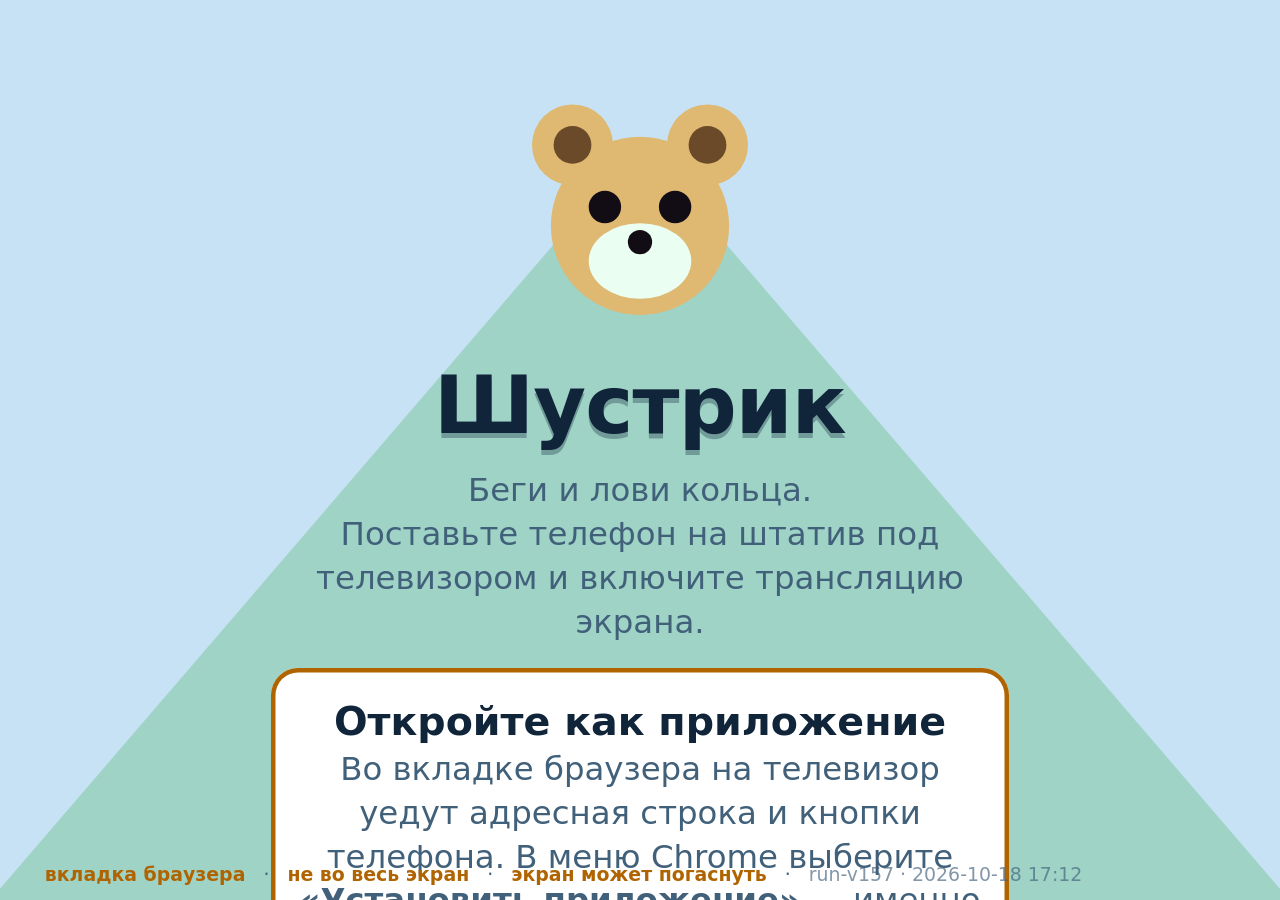
==== commit ed88c03c: "Сложность выбирают кнопкой: пять уровней вместо тихой адаптации Требование заказчика 18 октября: «ме" ====
--- a/index.html
+++ b/index.html
@@ -88,6 +88,7 @@
       <button id="goRecords" class="ghost">Рекорды</button>
       <button id="goTrophy" class="ghost">Кубок: <span id="trophyLv">—</span></button>
       <button id="goWorld" class="ghost">Мир: <span id="worldV">—</span></button>
+      <button id="goLevel" class="ghost">Сложность: <span id="levelV">—</span></button>
     </div>
     <!-- Настройки отдельной кнопкой: прежде они открывались долгим удержанием
          невидимого угла, то есть не открывались никак — найти это, не зная
@@ -292,8 +293,18 @@
        второй список в разметке разъехался бы с ним. -->
   <section id="worlds" class="sheet screen" hidden>
     <h1>Куда побежим</h1>
-    <div id="worldList"></div>
+    <div id="worldList" class="picker"></div>
     <div class="row center"><button id="worldsBack" class="ghost">Назад</button></div>
+  </section>
+
+  <!-- Выбор сложности. Кнопки собирает код: их число задаёт таблица STEPS, и
+       второй список в разметке разъехался бы с ней. Заголовок парный к
+       «Куда побежим»: слово «сложность» стоит на кнопке меню — оно для
+       взрослого, — а внутри экрана ребёнку нужен вопрос, а не термин. -->
+  <section id="levels" class="sheet screen" hidden>
+    <h1>Как побежим</h1>
+    <div id="levelList" class="picker"></div>
+    <div class="row center"><button id="levelsBack" class="ghost">Назад</button></div>
   </section>
 
   <!-- Ввод имени. Единственное текстовое поле в приложении, и оно вертикальное:
--- a/css/style.css
+++ b/css/style.css
@@ -694,29 +694,42 @@
    а ножка и подставка, которых код не трогает, рисовались верно. */
 .cup rect[data-lv] { fill: var(--dim); }
 
-/* Четыре мира столбиком, кнопка «Назад» под ними и без прокрутки. Потолок от
-   --vh, как у списков рекордов и игроков, и по той же причине. */
-#worldList { display: flex; flex-direction: column; gap: calc(var(--u) * 2.2);
-             max-height: calc(var(--vh) * 0.5); overflow-y: auto; }
-/* Название и сноска «ещё N колец» — ДВЕ строки, а не одна. Своего правила у
-   них не было, и `<small>` вставал в строку: «Подводная долинаещё 60 колец».
-   Образец `button > small` в проекте есть, но живёт он у `.big`, а кнопки
-   миров собираются кодом и этого класса не носят. */
-#worldList button { display: flex; flex-direction: column; align-items: center;
-                    gap: calc(var(--u) * 0.8); }
+/* Список выбора: четыре мира или пять уровней сложности столбиком, кнопка
+   «Назад» под ними и без прокрутки. Потолок от --vh, как у списков рекордов и
+   игроков, и по той же причине.
+
+   Класс ОБЩИЙ у обоих списков (`#worldList`, `#levelList`), а не скопированный
+   блок правил на каждый: копия этих чисел — потолка, двустрочной кнопки и
+   контраста сноски 6.61:1 — разъехалась бы с оригиналом при первой правке.
+   Это тот же «самый частый дефект проекта», и заводится он легче всего
+   копипастой похожего экрана. */
+.picker { display: flex; flex-direction: column; gap: calc(var(--u) * 2.2);
+          max-height: calc(var(--vh) * 0.5); overflow-y: auto; }
+/* Название и сноска — ДВЕ строки, а не одна. Своего правила у них не было, и
+   `<small>` вставал в строку: «Подводная долинаещё 60 колец». Образец
+   `button > small` в проекте есть, но живёт он у `.big`, а кнопки списка
+   собираются кодом и этого класса не носят. */
+.picker button { display: flex; flex-direction: column; align-items: center;
+                 gap: calc(var(--u) * 0.8); }
 /* Без `opacity`: контраст сноски на запертой кнопке считается тестом точно,
    а прозрачность увела бы его мимо расчёта. Отличается она размером и весом. */
-#worldList button small { font-size: calc(var(--u) * 2.6); font-weight: 400; }
+.picker button small { font-size: calc(var(--u) * 2.6); font-weight: 400; }
 
 /* Запертый мир гаснет, но остаётся читаемым: ребёнок должен видеть, за что
-   бежит. Заливкой, не контуром — контур Miracast съедает первым. */
+   бежит. Заливкой, не контуром — контур Miracast съедает первым.
+
+   У списка сложностей запертых кнопок нет вовсе: все пять открыты сразу.
+   Запереть сложность значило бы вернуть машину, решающую за ребёнка, — ровно
+   то, что правка 18 октября и убирает, — и вдобавок сделать платным путь
+   ВНИЗ, а он обязан быть открыт всегда: «слишком трудно» в этом проекте
+   дороже, чем «слишком легко». */
 /* Цвет текста — `--panel`, а не `--fg`: на `--dim` первый даёт 6.61:1, а
    второй 2.38:1 при 8.56:1 у соседних кнопок того же списка. «Ещё N колец» —
    единственная строка, объясняющая ребёнку, зачем бежать дальше, и читать её
    он будет с четырёх метров после того, как Miracast съел цветность. */
-#worldList button[disabled] { background: var(--dim); color: var(--panel); opacity: 1; }
+.picker button[disabled] { background: var(--dim); color: var(--panel); opacity: 1; }
 /* Выбранный помечен заливкой, а не галочкой — по той же причине. */
-#worldList button.chosen { background: var(--ok); }
+.picker button.chosen { background: var(--ok); }
 
 /* Золотой кубок — приз вершины (1200 колец). Обводка, а не заливка: полосы
    сообщают рост светлотой, и сплошное золото эту лестницу перебило бы.
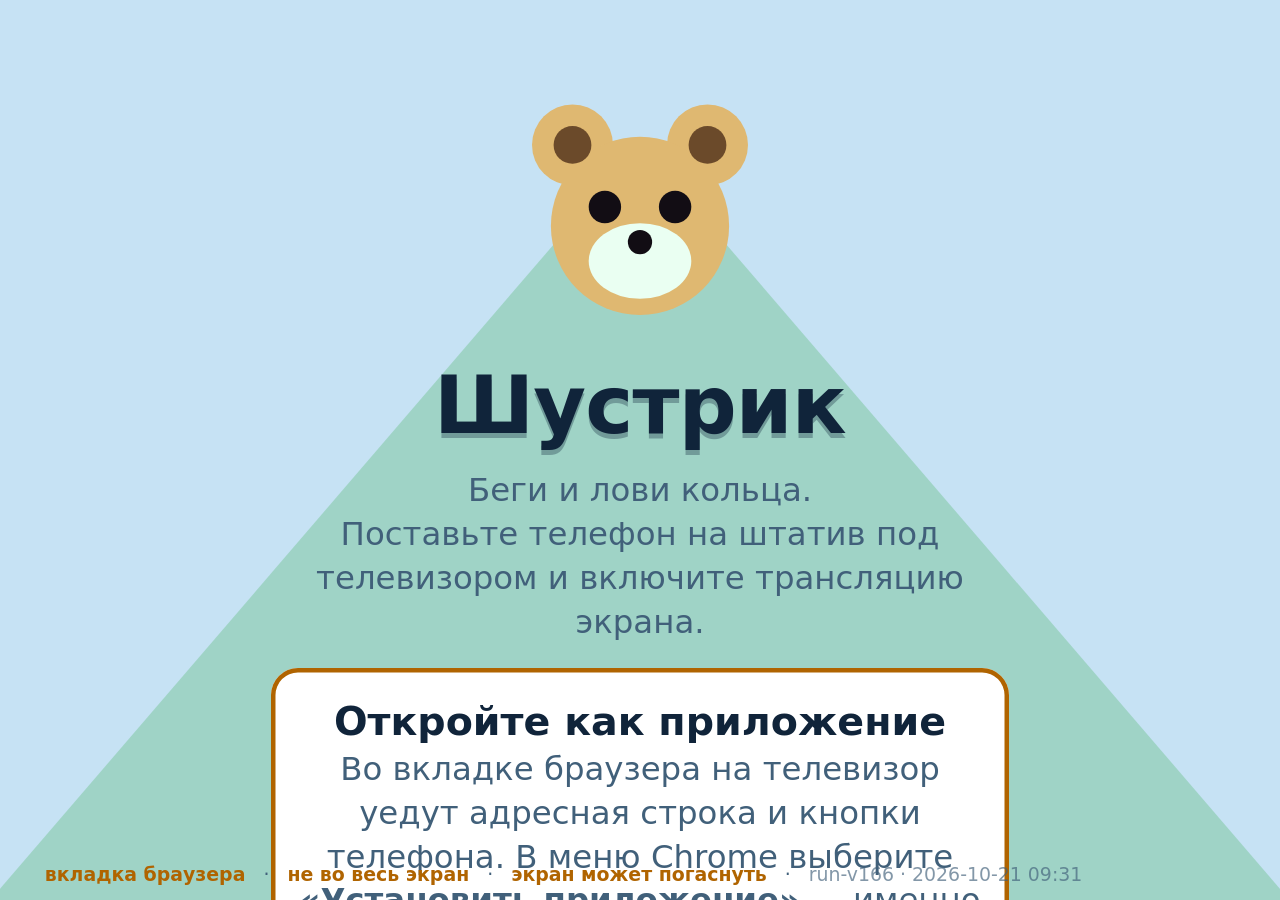
==== commit b748dbb4: "Настройка «Распознавание»: инференс можно увести на процессор Замер 21 октября показал, что процессо" ====
--- a/index.html
+++ b/index.html
@@ -194,6 +194,7 @@
         <button id="setPreview" class="ghost">Окошко камеры: <span id="previewV"></span></button>
         <button id="setScreenRun" class="ghost">Экран в забеге: <span id="screenRunV"></span></button>
         <button id="setRecord" class="ghost">Запись движений: <span id="recordV"></span></button>
+        <button id="setDelegate" class="ghost">Распознавание: <span id="delegateV"></span></button>
         <button id="setDebug" class="ghost">Отладка: <span id="debugV"></span></button>
         <button id="setCache" class="ghost">Офлайн-кэш: <span id="cacheV"></span></button>
       </div>
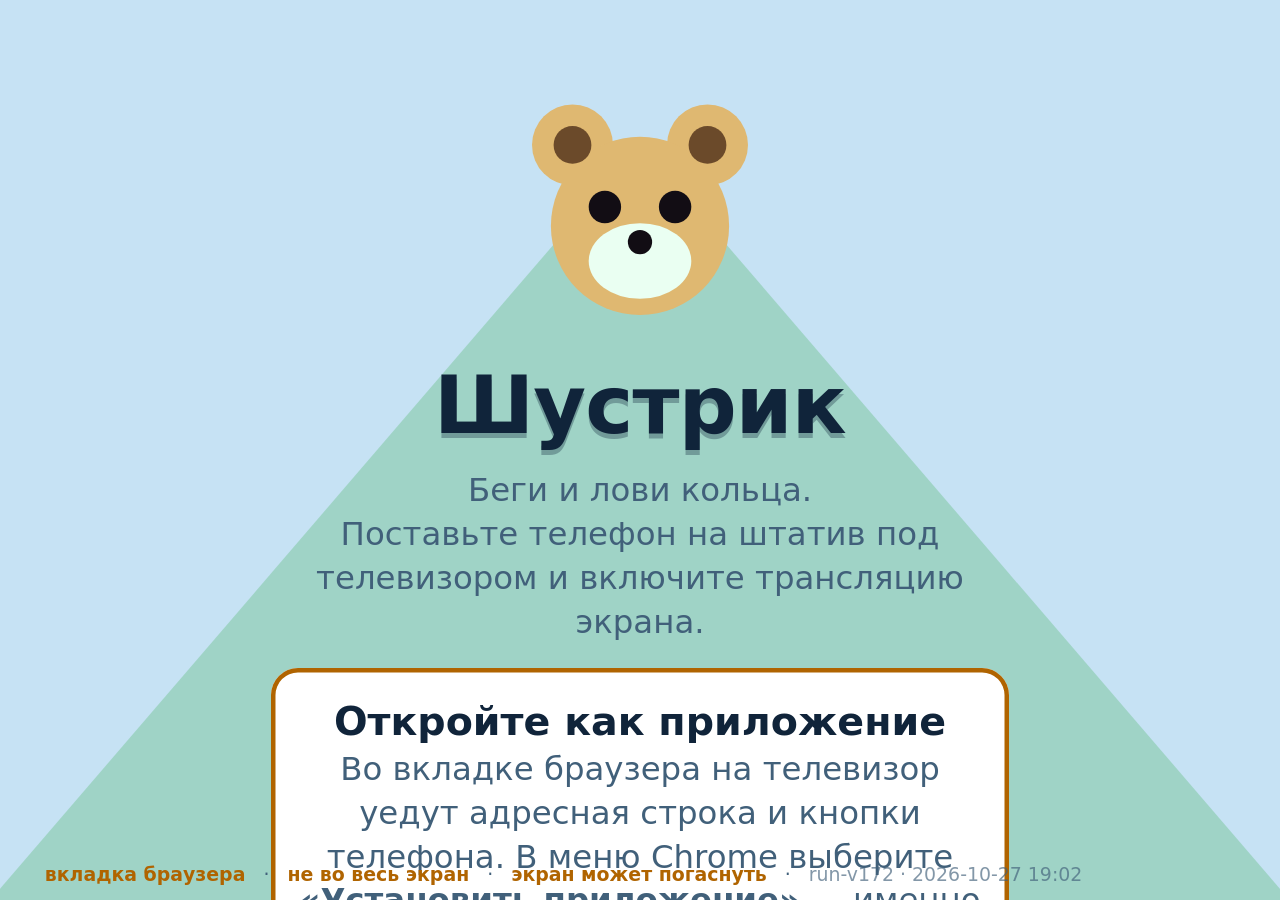
==== commit bdfcd3a6: "Второй круг кубка, уровни «Ураган» и «Буря», медали за чистый забег Лестница кубка кончилась на 1200" ====
--- a/index.html
+++ b/index.html
@@ -284,9 +284,16 @@
       <!-- Ножка и подставка: крупные плоские формы, как требует сжатие. -->
       <rect x="46" y="108" width="8" height="22" fill="#8a6a2f" />
       <rect x="30" y="130" width="40" height="10" fill="#6b5024" />
+      <!-- Звезда второго круга: первый пройден. Видна только у .circle2 —
+           el.hidden на SVG не работает, прячет её стиль. -->
+      <polygon id="trophyStar" points="50.0,0.5 51.4,4.1 55.2,4.3 52.2,6.7 53.2,10.4 50.0,8.3 46.8,10.4 47.8,6.7 44.8,4.3 48.6,4.1" />
     </svg>
     <div id="trophyNow" class="when">—</div>
     <div id="trophyNext" class="when">—</div>
+    <!-- Медали за забег без удара: клетки собирает код по реестрам миров и
+         уровней. -->
+    <div id="medalNow" class="when">—</div>
+    <div id="medalGrid" class="medals"></div>
     <div class="row center"><button id="trophyBack" class="ghost">Назад</button></div>
   </section>
 
--- a/css/style.css
+++ b/css/style.css
@@ -694,6 +694,44 @@
    а ножка и подставка, которых код не трогает, рисовались верно. */
 .cup rect[data-lv] { fill: var(--dim); }
 
+/* С сеткой медалей под кубком чаша ниже: «Назад» обязана остаться видна без
+   прокрутки, а сетка добавляет пять строк. */
+#trophy .cup { height: calc(var(--vh) * 0.34); }
+
+/* Звезда второго круга — над чашей, крупной плоской заливкой. Прячется
+   стилем: el.hidden на SVG не работает. */
+#trophyStar { fill: var(--accent); }
+.cup:not(.circle2) #trophyStar { display: none; }
+
+/* Медали: строка — мир, столбец — уровень. Взятая — заливкой акцента,
+   пустая — приглушённой: различает их светлота (0.47 против 0.11), а не
+   рамка, которую Miracast съест. Запертый уровень гаснет, но виден. */
+/* Клетка — меньшее из двух: от высоты, чтобы «Назад» осталась видна, и от
+   ширины, чтобы семь столбцов с именами миров влезли в телефон без
+   горизонтальной прокрутки (на 412 px по высоте они не влезали). */
+.medals {
+  --cell: min(calc(var(--vh) * 0.04), 7.5vw);
+  display: grid;
+  grid-template-columns: minmax(0, auto) repeat(var(--cols, 7), var(--cell));
+  gap: calc(var(--vh) * 0.008) min(calc(var(--vh) * 0.012), 1.5vw);
+  max-width: 100%;
+  justify-content: center;
+  align-items: center;
+  margin: calc(var(--vh) * 0.01) auto;
+  font-weight: 700;
+  font-size: min(calc(var(--vh) * 0.022), 4vw);
+}
+.medal-head { text-align: center; color: var(--dim); }
+.medal-world { text-align: right; padding-right: 1vw; line-height: 1.1; }
+.medal {
+  width: var(--cell);
+  height: var(--cell);
+  border-radius: 50%;
+  background: var(--dim);
+}
+.medal.got { background: var(--accent); }
+.medal.locked { opacity: 0.35; }
+
 /* Список выбора: четыре мира или пять уровней сложности столбиком, кнопка
    «Назад» под ними и без прокрутки. Потолок от --vh, как у списков рекордов и
    игроков, и по той же причине.
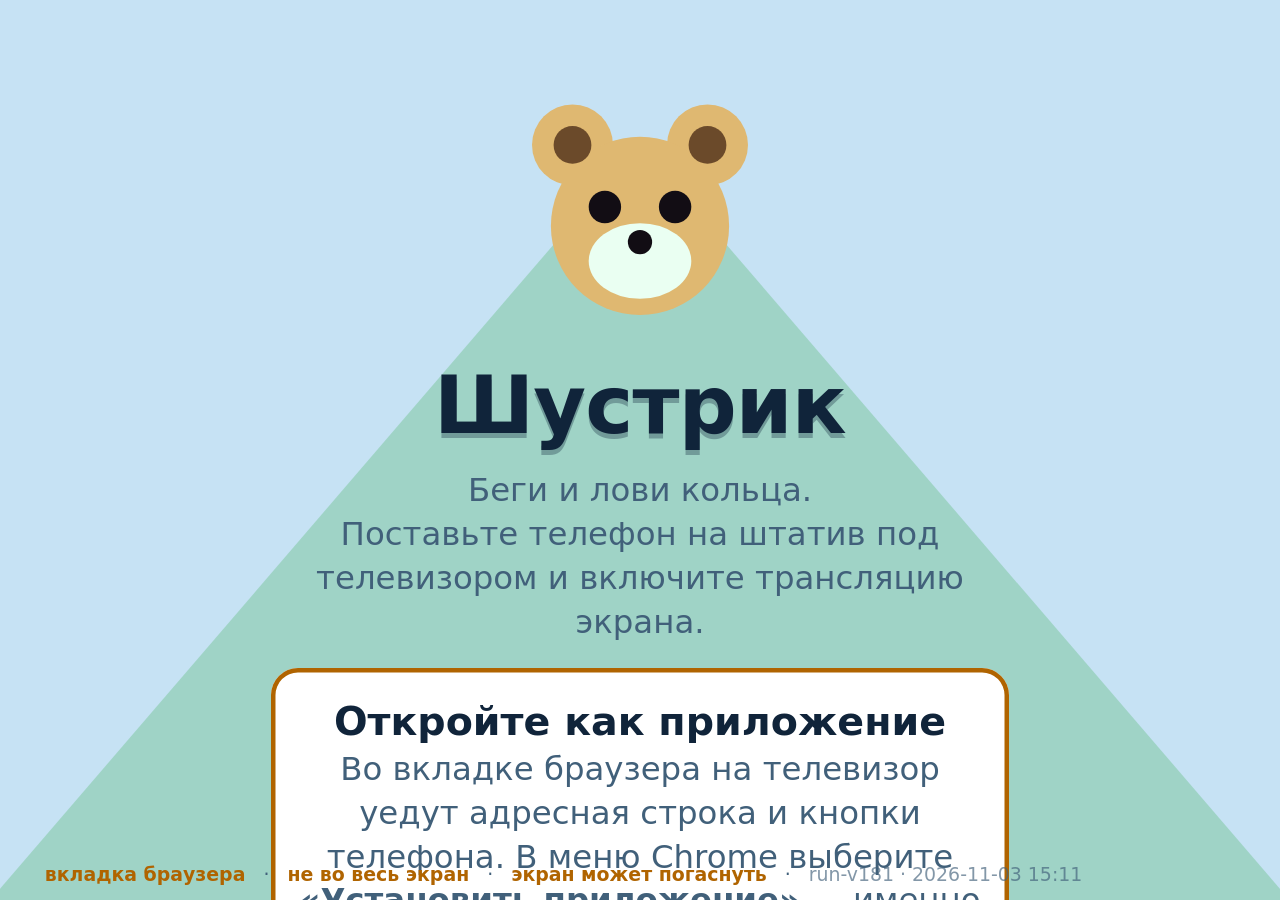
==== commit 1de4ddc5: "Кубок пяти миров: камни за медали мира и уровень «Шторм» за все медали Заказ ребёнка: новый кубок и " ====
--- a/index.html
+++ b/index.html
@@ -266,6 +266,9 @@
        el.hidden на SVG не работает. -->
   <section id="trophy" class="sheet screen center" hidden>
     <h1>Кубок</h1>
+    <!-- Два кубка рядом: за кольца и за медали. Рядом, а не друг под другом:
+         высоты на 1280×720 нет, а ширины хватает. -->
+    <div class="cups">
     <svg id="trophyCup" viewBox="0 0 100 150" class="cup" aria-hidden="true">
       <g id="trophyBars">
         <rect data-lv="12" x="14" y="12" width="72" height="7" />
@@ -288,6 +291,18 @@
            el.hidden на SVG не работает, прячет её стиль. -->
       <polygon id="trophyStar" points="50.0,0.5 51.4,4.1 55.2,4.3 52.2,6.7 53.2,10.4 50.0,8.3 46.8,10.4 47.8,6.7 44.8,4.3 48.6,4.1" />
     </svg>
+    <!-- Кубок пяти миров: широкая чаша с гнездом на мир. Гнёзда ставит код
+         по реестру миров. Корона видна только у собранного (.gold). -->
+    <svg id="masterCup" viewBox="0 0 100 150" class="cup master" aria-hidden="true">
+      <rect class="bowl" x="4" y="24" width="8" height="24" />
+      <rect class="bowl" x="88" y="24" width="8" height="24" />
+      <polygon class="bowl" points="8,20 92,20 84,66 64,84 36,84 16,66" />
+      <g id="gemSlots"></g>
+      <rect x="45" y="84" width="10" height="34" fill="#8a6a2f" />
+      <rect x="26" y="118" width="48" height="12" fill="#6b5024" />
+      <polygon id="masterCrown" points="30,16 30,2 40,10 50,0 60,10 70,2 70,16" />
+    </svg>
+    </div>
     <div id="trophyNow" class="when">—</div>
     <div id="trophyNext" class="when">—</div>
     <!-- Медали за забег без удара: клетки собирает код по реестрам миров и
--- a/css/style.css
+++ b/css/style.css
@@ -698,6 +698,19 @@
    прокрутки, а сетка добавляет пять строк. */
 #trophy .cup { height: calc(var(--vh) * 0.34); }
 
+/* Кубок пяти миров стоит рядом с кубком за кольца, той же высоты. Чаша —
+   приглушённой заливкой, гнездо — темнее чаши, горящий камень — светлее и
+   крупнее гнезда: различает их светлота, а не рамка. Собранный кубок
+   надевает корону — крупную плоскую фигуру. Чаша остаётся тёмной: на
+   золотой чаше жёлтый камень «Звёздной дороги» пропал бы. */
+.cups { display: flex; justify-content: center; align-items: flex-end; gap: 4vw; }
+.cups .cup { margin: 0; }
+.master .bowl { fill: var(--dim); }
+#gemSlots circle { fill: #14202c; }
+#masterCrown { fill: var(--accent); }
+.master:not(.gold) #masterCrown { display: none; }
+.master.gold .bowl { stroke: var(--accent); stroke-width: 2.5; }
+
 /* Звезда второго круга — над чашей, крупной плоской заливкой. Прячется
    стилем: el.hidden на SVG не работает. */
 #trophyStar { fill: var(--accent); }
@@ -708,12 +721,16 @@
    рамка, которую Miracast съест. Запертый уровень гаснет, но виден. */
 /* Клетка — меньшее из двух: от высоты, чтобы «Назад» осталась видна, и от
    ширины, чтобы семь столбцов с именами миров влезли в телефон без
-   горизонтальной прокрутки (на 412 px по высоте они не влезали). */
+   горизонтальной прокрутки (на 412 px по высоте они не влезали).
+
+   С пятым миром клетка 0.04 → 0.034 и зазор рядов 0.008 → 0.006: пятый ряд
+   забирал высоту у чаши кубка, и на 1280×720 она сжималась с 50 до 16 px.
+   Теперь пять рядов занимают столько же, сколько прежние четыре. */
 .medals {
-  --cell: min(calc(var(--vh) * 0.04), 7.5vw);
+  --cell: min(calc(var(--vh) * 0.034), 7.5vw);
   display: grid;
   grid-template-columns: minmax(0, auto) repeat(var(--cols, 7), var(--cell));
-  gap: calc(var(--vh) * 0.008) min(calc(var(--vh) * 0.012), 1.5vw);
+  gap: calc(var(--vh) * 0.006) min(calc(var(--vh) * 0.012), 1.5vw);
   max-width: 100%;
   justify-content: center;
   align-items: center;
@@ -732,9 +749,11 @@
 .medal.got { background: var(--accent); }
 .medal.locked { opacity: 0.35; }
 
-/* Список выбора: четыре мира или пять уровней сложности столбиком, кнопка
-   «Назад» под ними и без прокрутки. Потолок от --vh, как у списков рекордов и
-   игроков, и по той же причине.
+/* Список выбора: миры или уровни сложности столбиком, кнопка «Назад» под
+   ними. Потолок от --vh, как у списков рекордов и игроков, и по той же
+   причине. Здесь стояло «четыре мира или пять уровней… без прокрутки». Это
+   неправда со второго круга: уровней семь, а с 30 октября миров пять, и на
+   1280×720 оба списка прокручиваются. На телефоне стоя пять миров влезают.
 
    Класс ОБЩИЙ у обоих списков (`#worldList`, `#levelList`), а не скопированный
    блок правил на каждый: копия этих чисел — потолка, двустрочной кнопки и
